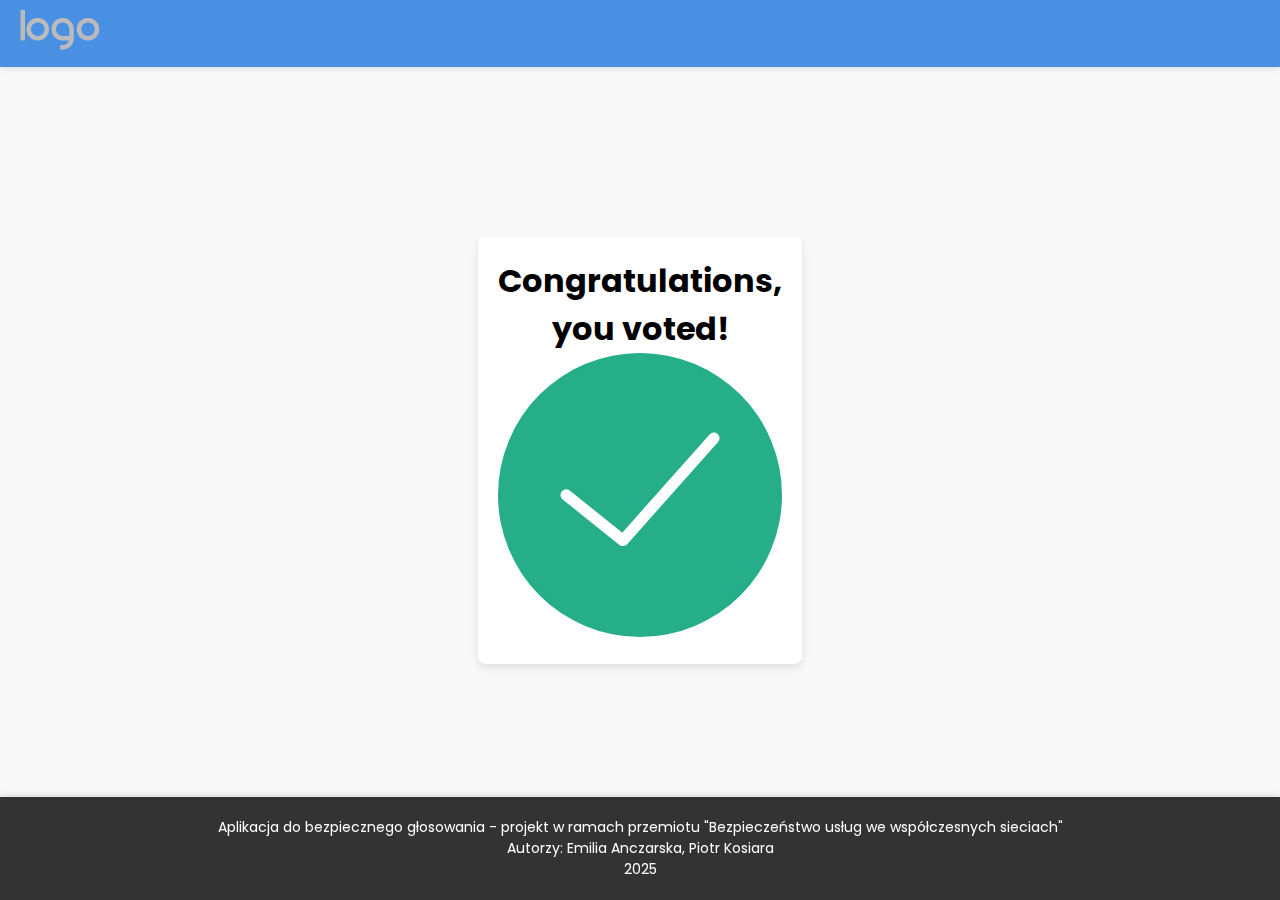
==== templates/already_voted.html @ 3670f95a "Zmiany" ====
<!DOCTYPE html>
<html lang="pl">
<head>
    <meta charset="UTF-8">
    <meta name="viewport" content="width=device-width, initial-scale=1.0">
    <title>E-voting System</title>
    <link href="https://fonts.googleapis.com/css2?family=Poppins:wght@400;600&display=swap" rel="stylesheet">
    <link rel="stylesheet" href="../static/css/Already_voted.css">
</head>
<body>
    <header>
        <a href="#" class="u-logo">
            <img src="../static/images/default-logo.png" alt="Logo">
        </a>
    </header>

    <div class="container">
    <main class="u-section-1">
        <h1 class="u-text-1">Congratulations,<br>you voted!</h1>
        <div class="u-icon-1">
            <svg xmlns="http://www.w3.org/2000/svg" viewBox="0 0 50 50">
                <circle cx="25" cy="25" r="25" style="fill:#25AE88;"></circle>
                <polyline points="38,15 22,33 12,25" style="fill:none;stroke:#FFFFFF;stroke-width:2;stroke-linecap:round;stroke-linejoin:round;"></polyline>
            </svg>
        </div>
    </main>
</div>


    <footer>
        <p>Aplikacja do bezpiecznego głosowania - projekt w ramach przemiotu "Bezpieczeństwo usług we współczesnych sieciach"<br> Autorzy: Emilia Anczarska, Piotr Kosiara <br> 2025</p>
    </footer>
</body>
</html>
---- static/css/Already_voted.css ----
/* Podstawowy reset */
        * {
            margin: 0;
            padding: 0;
            box-sizing: border-box;
        }

        body {
    font-family: 'Poppins', Arial, sans-serif;
    display: flex;
    flex-direction: column;
    align-items: center; /* Wyrównanie w pionie */
    justify-content: center; /* Wyrównanie w poziomie */
    min-height: 100vh;
    background-color: #f8f8f8;
}

        /* Nagłówek */
header {
    width: 100%;
    background-color: #4a90e2;
    padding: 10px 20px;
    position: fixed;
    top: 0;
    left: 0;
    box-shadow: 0 2px 5px rgba(0, 0, 0, 0.1);
}

header .u-logo img {
    max-height: 40px;
}

       /* Kontener */
.container {
    display: flex;
    flex-direction: column;
    align-items: center;
    justify-content: center;
    min-height: calc(100vh - 60px); /* Uwzględnienie nagłówka */
    padding: 20px;
    text-align: center;
}

/* Sekcja */
.u-section-1 {
    max-width: 600px;
    margin: auto;
    padding: 20px;
    background: #fff;
    border-radius: 8px;
    box-shadow: 0 4px 8px rgba(0, 0, 0, 0.1);
}

/* Stopka */
footer {
    width: 100%;
    background-color: #333;
    color: #fff;
    padding: 20px;
    text-align: center;
    position: fixed;
    bottom: 0;
    left: 0;
    font-size: 14px;
    box-shadow: 0 -2px 5px rgba(0, 0, 0, 0.1);
    z-index: 1000;
}

        @media (max-width: 767px) {
            .u-section-1 .u-text-1 {
                font-size: 20px;
            }

            .u-section-1 .u-icon-1 {
                width: 80px;
                height: 80px;
            }
        }
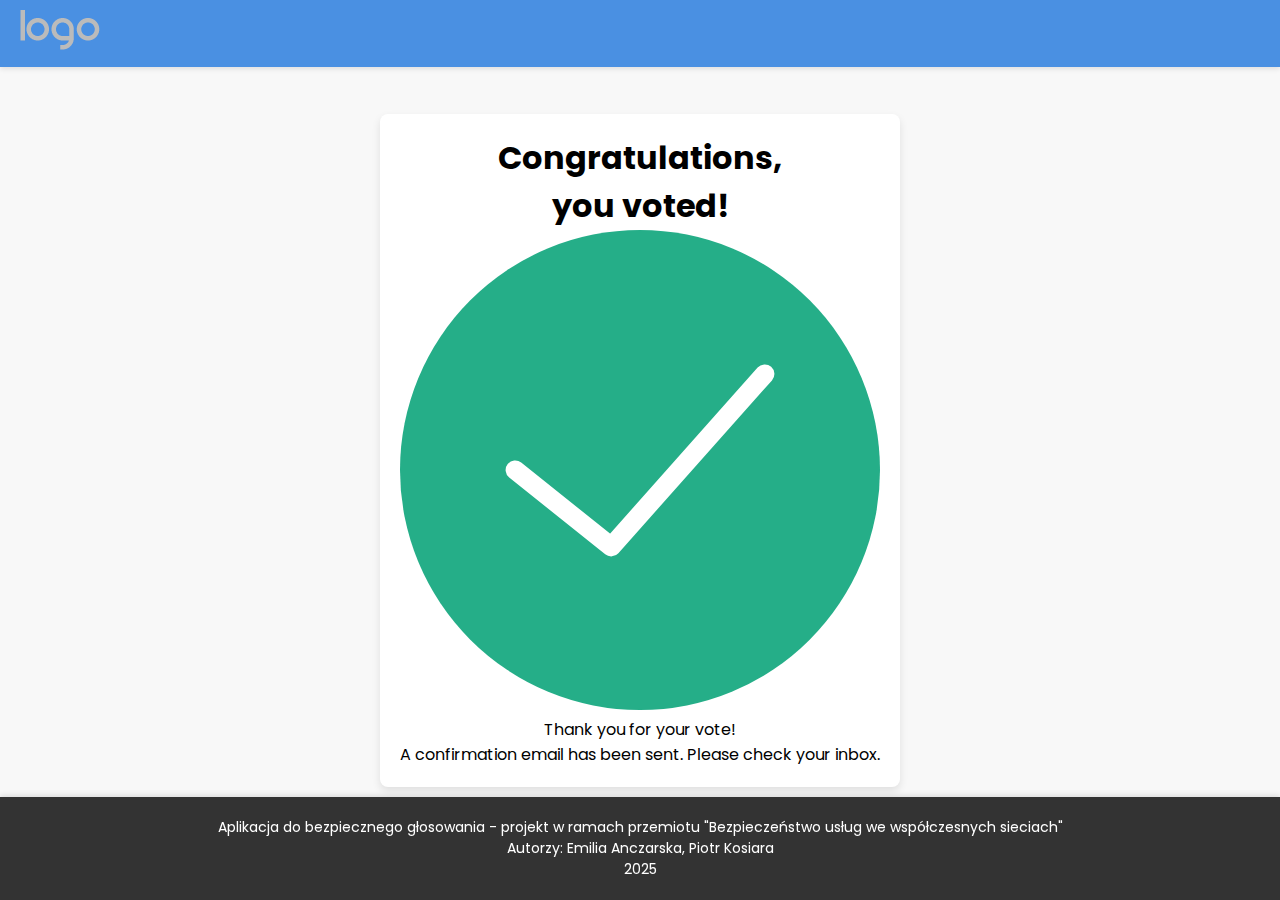
==== commit 319947a1: "mail potwierdzający zagłosowanie" ====
--- a/templates/already_voted.html
+++ b/templates/already_voted.html
@@ -6,6 +6,13 @@
     <title>E-voting System</title>
     <link href="https://fonts.googleapis.com/css2?family=Poppins:wght@400;600&display=swap" rel="stylesheet">
     <link rel="stylesheet" href="../static/css/Already_voted.css">
+    <script>
+    // Dodanie stanu historii do zapobiegania cofaniu
+    history.pushState(null, null, location.href);
+    window.onpopstate = function () {
+        history.pushState(null, null, location.href);
+    };
+</script>
 </head>
 <body>
     <header>
@@ -23,7 +30,9 @@
                 <polyline points="38,15 22,33 12,25" style="fill:none;stroke:#FFFFFF;stroke-width:2;stroke-linecap:round;stroke-linejoin:round;"></polyline>
             </svg>
         </div>
+        <p>Thank you for your vote! <br>A confirmation email has been sent. Please check your inbox.</p>
     </main>
+
 </div>
 
 
